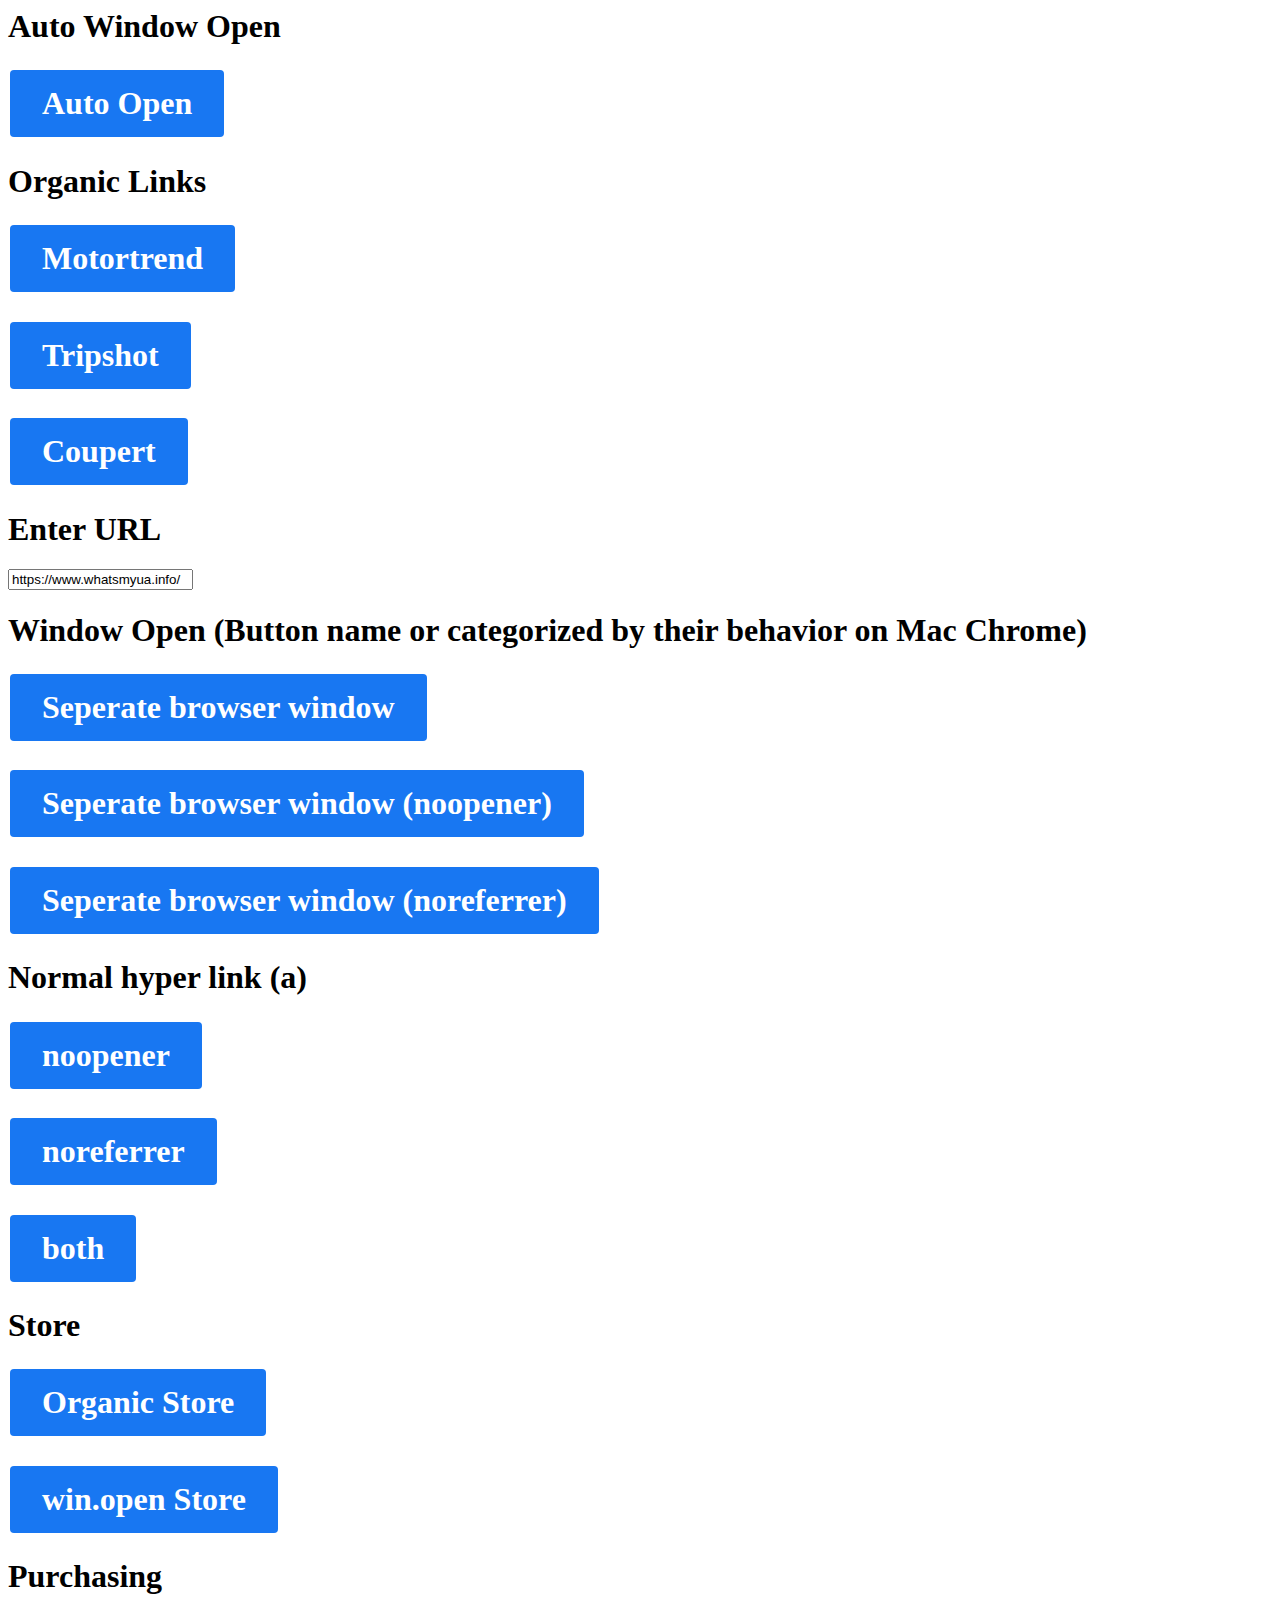
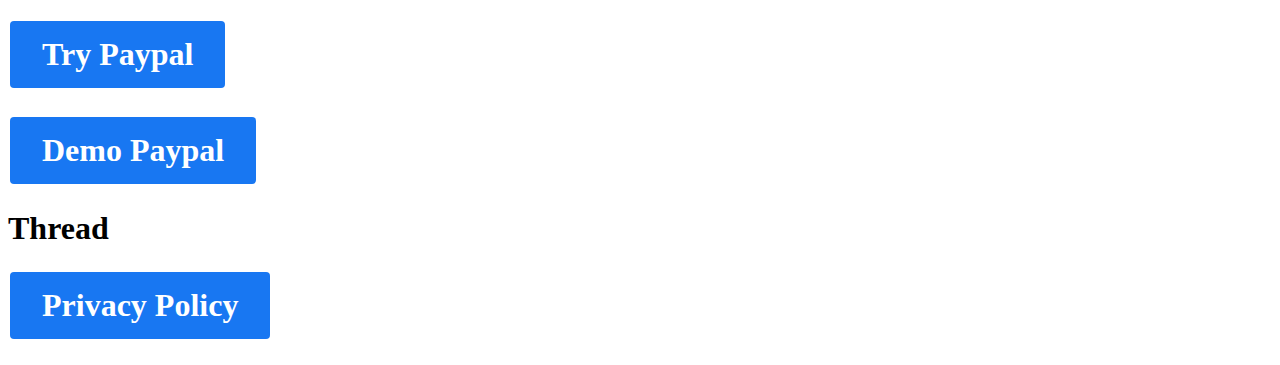
==== index.html @ ba380056 "rewind first page" ====
<html>

<head>
  <meta charset="utf-8" />
  <meta name="referrer" content="origin" />
  <link rel="stylesheet" href="style.css">
  <script>
    // Function to set initial link on page load
    function setInitialLink() {
      var initialUrl = document.getElementById("urlInput").value;
      document.getElementById("dynamicLink").href = initialUrl;
    }

    function updateLink() {
      // Get the value from the input field
      var userInput = document.getElementById("urlInput").value;
      // Set the href attribute of the link to the user input
      if (userInput.startsWith("http://") || userInput.startsWith("https://")) {
        document.getElementById("dynamicLink").href = userInput;
      } else {
        document.getElementById("dynamicLink").href = "https://" + userInput;
      }
    }

    function openInNewWindow(rel) {
      // Get the value from the input field
      var userInput = document.getElementById("urlInput").value;

      // Open the new window with the user input as the URL
      window.open(userInput, '_blank', rel);
    }

    // Add event listener to run setInitialLink when the document is fully loaded
    document.addEventListener("DOMContentLoaded", setInitialLink);
  </script>
  </script>
</head>

<body>
  <h1>Auto Window Open</h1>
  <div>
    <h1><a href="auto_window.html" class="button">Auto Open</a></h1>
  </div>
  <h1>Organic Links</h1>
  <div>
    <h1><a href="https://auth.motortrend.com/create-account" class="button">Motortrend</a></h1>
    <h1><a href="https://fb-seattle.tripshot.com" class="button">Tripshot</a></h1>
    <h1><a href="https://www.coupert.com/join/facebook" class="button">Coupert</a></h1>
  </div>
  <h1>Enter URL</h1>
  <input type="text" id="urlInput" value="https://www.whatsmyua.info/" placeholder="Enter URL here..."
    oninput="updateLink()">
  <h1>Window Open (Button name or categorized by their behavior on Mac Chrome)</h1>
  <div>
    <h1><a onclick="openInNewWindow()" class="button">Seperate browser window</a></h1>
    <h1><a onclick="openInNewWindow('noopener')" class="button">Seperate browser
        window (noopener)</a></h1>
    <h1><a onclick="openInNewWindow('noreferrer')" class="button">Seperate browser
        window (noreferrer)</a></h1>
  </div>
  <h1>Normal hyper link (a)</h1>
  <div>
    <h1><a href="https://www.whatsmyua.info/" id="dynamicLink" rel="noopener" target="_blank"
        class="button">noopener</a></h1>
    <h1><a href="https://www.whatsmyua.info/" id="dynamicLink" rel="noreferrer" target="_blank"
        class="button">noreferrer</a></h1>
    <h1><a href="https://www.whatsmyua.info/" id="dynamicLink" rel="noopener noreferrer" target="_blank"
        class="button">both</a></h1>
  </div>
  <!-- <div>
    <h1>On different Tab.</h1>
    <h1><a onclick="window.open('https://www.javascript-coder.com')" class="button">default</a></h1>
    <h1><a onclick="window.open('https://www.javascript-coder.com', '_blank')" class="button">_blank</a></h1>
    <h1>On the same Tab</h1>
    <h1><a onclick="window.open('https://www.javascript-coder.com', '_self')" class="button">_self</a></h1>
    <h1><a onclick="window.open('https://www.javascript-coder.com', '_parent')" class="button">_parent</a></h1>
    <h1><a onclick="window.open('https://www.javascript-coder.com', '_top')" class="button">_top</a></h1>
  </div>
  <div>
    <h1>On about:blank</h1>
    <h1><a onclick="window.open('about:blank')" class="button">default</a></h1>
    <h1><a onclick="window.open('about:blank', '_blank')" class="button">_blank</a></h1>
    <h1><a onclick="window.open('about:blank', '_self')" class="button">_self</a></h1>
    <h1><a onclick="window.open('about:blank', '_parent')" class="button">_parent</a></h1>
    <h1><a onclick="window.open('about:blank', '_top')" class="button">_top</a></h1>
  </div> -->
  <h1>Store</h1>
  <div>
    <h1><a href="https://play.google.com/store/apps/details?id=ai.nokto.wire&hl=en_US&gl=US" class="button">Organic
        Store</a></h1>
    <h1><a onclick="window.open('https://play.google.com/store/apps/details?id=ai.nokto.wire&hl=en_US&gl=US', '_blank')"
        class="button">win.open Store</a></h1>
  </div>
  <h1>Purchasing</h1>
  <div>
    <h1><a href="https://nichebeautylab.com" class="button">Try Paypal</a></h1>
    <h1><a
        href="https://ravishekhar.github.io/paypal-buttons/static/basic.html?client-id=AeRhxLMV6K9YksOG0Pw-eFZUpIHa2VJr-eiqjr8pWJNztbQ6rf8b0z__uvW3FSw6CqMjvgAwgFOCdv8a"
        class="button">Demo Paypal</a></h1>
  </div>
  <h1>Thread</h1>
  <div>
    <h1><a href="https://privacycenter.instagram.com/policy/?entry_point=instagram_settings"
        rel="nofollow noopener noreferrer" target="_blank" class="button">Privacy Policy</a></h1>
  </div>
</body>

</html>
---- style.css ----
.button {
    background-color: #1877F2;
    border: none;
    border-radius: 4px;
    color: white;
    padding: 15px 32px;
    text-align: center;
    text-decoration: none;
    display: inline-block;
    font-size: 32px;
    margin: 4px 2px;
    cursor: pointer;
}
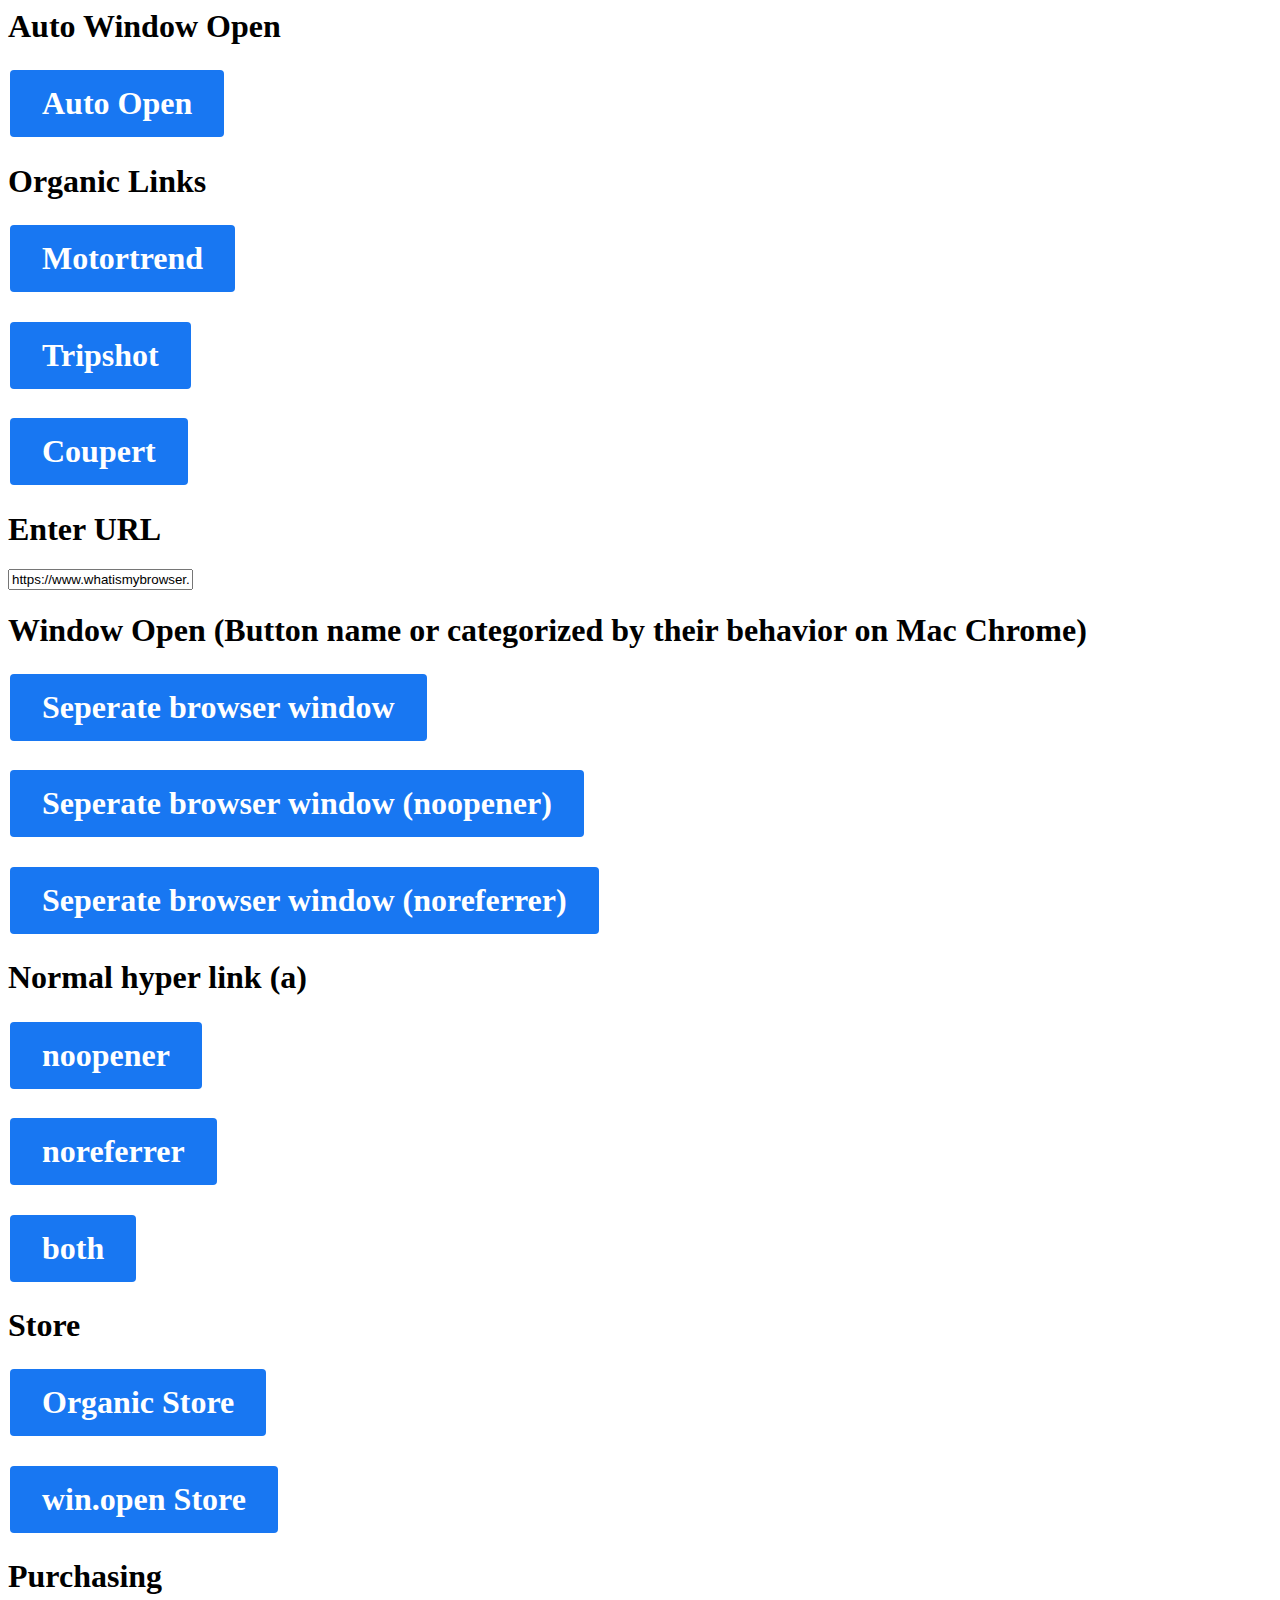
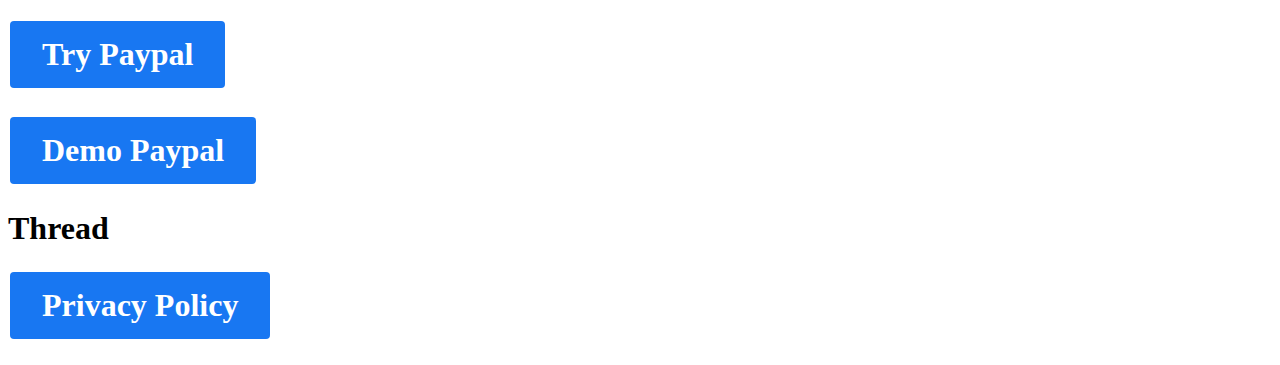
==== commit 662b7375: "change UA detection site" ====
--- a/index.html
+++ b/index.html
@@ -3,6 +3,7 @@
 <head>
   <meta charset="utf-8" />
   <meta name="referrer" content="origin" />
+  <meta name="theme-color" content="#4267B2">
   <link rel="stylesheet" href="style.css">
   <script>
     // Function to set initial link on page load
@@ -31,8 +32,11 @@
     }
 
     // Add event listener to run setInitialLink when the document is fully loaded
-    document.addEventListener("DOMContentLoaded", setInitialLink);
-  </script>
+    // document.addEventListener("DOMContentLoaded", setInitialLink);
+
+    // window.onload = function () {
+    //   window.open('https://www.google.com', '_blank');
+    // };
   </script>
 </head>
 
@@ -48,8 +52,8 @@
     <h1><a href="https://www.coupert.com/join/facebook" class="button">Coupert</a></h1>
   </div>
   <h1>Enter URL</h1>
-  <input type="text" id="urlInput" value="https://www.whatsmyua.info/" placeholder="Enter URL here..."
-    oninput="updateLink()">
+  <input type="text" id="urlInput" value="https://www.whatismybrowser.com/detect/what-is-my-user-agent/"
+    placeholder="Enter URL here..." oninput="updateLink()">
   <h1>Window Open (Button name or categorized by their behavior on Mac Chrome)</h1>
   <div>
     <h1><a onclick="openInNewWindow()" class="button">Seperate browser window</a></h1>
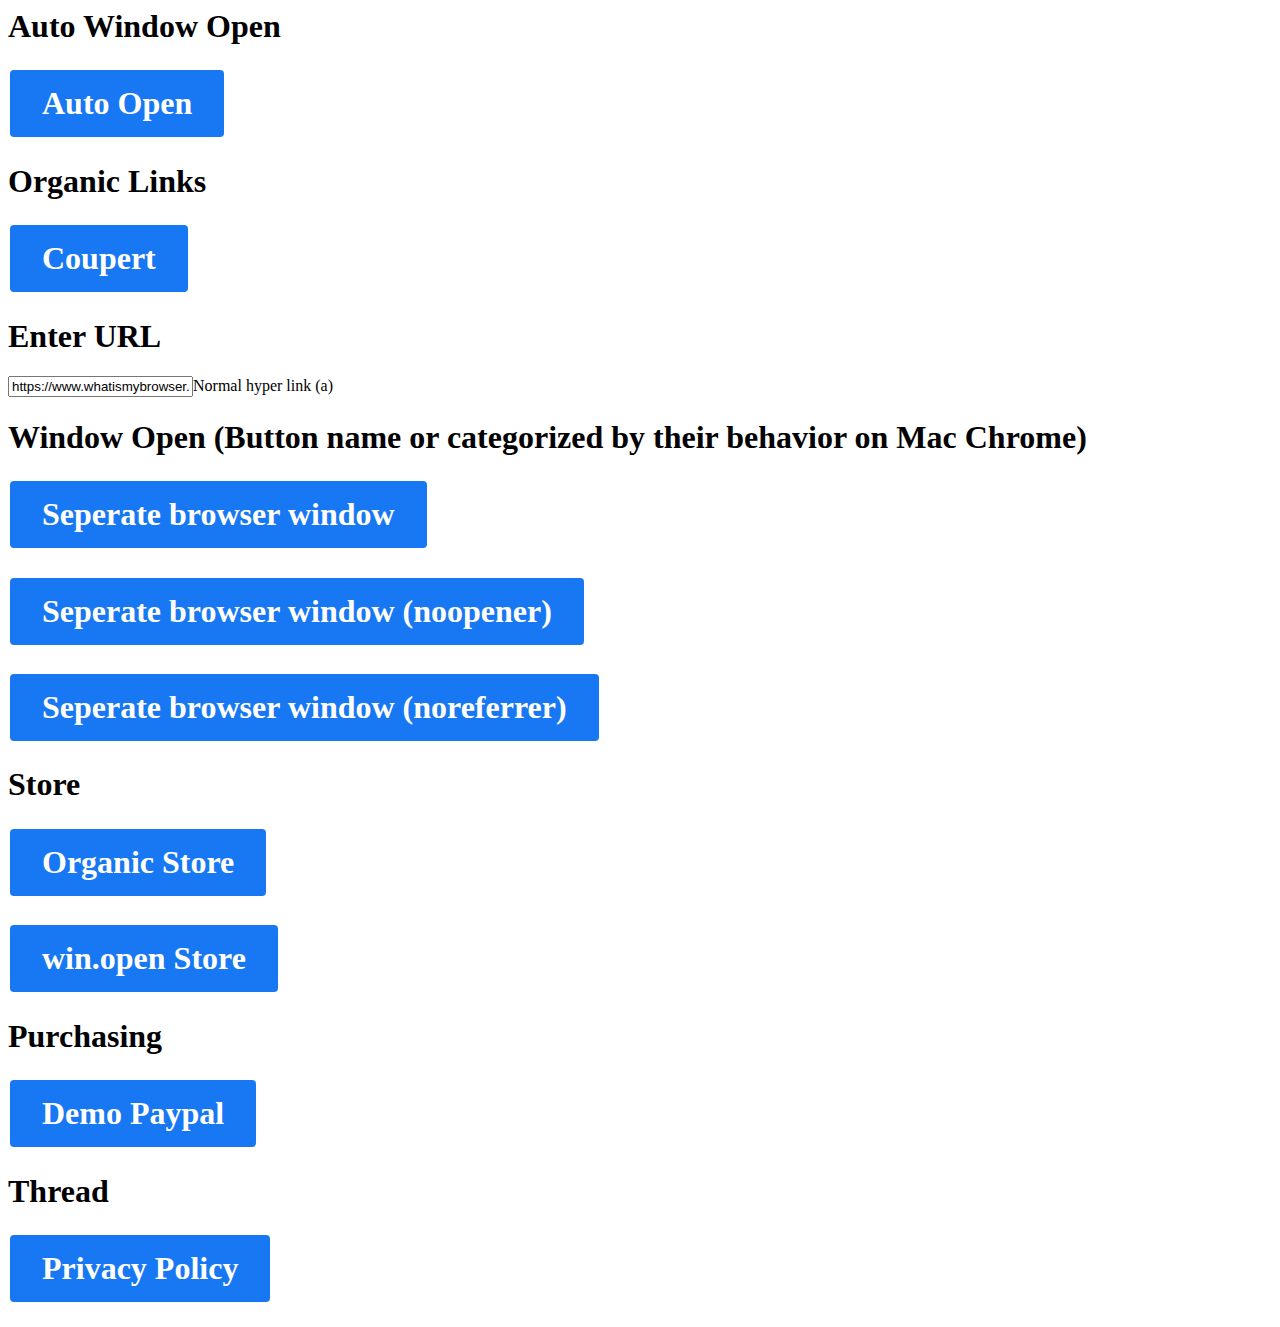
==== commit 9a9f890c: "remove unused" ====
--- a/index.html
+++ b/index.html
@@ -47,13 +47,12 @@
   </div>
   <h1>Organic Links</h1>
   <div>
-    <h1><a href="https://auth.motortrend.com/create-account" class="button">Motortrend</a></h1>
-    <h1><a href="https://fb-seattle.tripshot.com" class="button">Tripshot</a></h1>
     <h1><a href="https://www.coupert.com/join/facebook" class="button">Coupert</a></h1>
   </div>
   <h1>Enter URL</h1>
   <input type="text" id="urlInput" value="https://www.whatismybrowser.com/detect/what-is-my-user-agent/"
-    placeholder="Enter URL here..." oninput="updateLink()">
+    placeholder="Enter URL here..." oninput="updateLink()">Normal hyper link (a)
+
   <h1>Window Open (Button name or categorized by their behavior on Mac Chrome)</h1>
   <div>
     <h1><a onclick="openInNewWindow()" class="button">Seperate browser window</a></h1>
@@ -61,15 +60,6 @@
         window (noopener)</a></h1>
     <h1><a onclick="openInNewWindow('noreferrer')" class="button">Seperate browser
         window (noreferrer)</a></h1>
-  </div>
-  <h1>Normal hyper link (a)</h1>
-  <div>
-    <h1><a href="https://www.whatsmyua.info/" id="dynamicLink" rel="noopener" target="_blank"
-        class="button">noopener</a></h1>
-    <h1><a href="https://www.whatsmyua.info/" id="dynamicLink" rel="noreferrer" target="_blank"
-        class="button">noreferrer</a></h1>
-    <h1><a href="https://www.whatsmyua.info/" id="dynamicLink" rel="noopener noreferrer" target="_blank"
-        class="button">both</a></h1>
   </div>
   <!-- <div>
     <h1>On different Tab.</h1>
@@ -97,7 +87,6 @@
   </div>
   <h1>Purchasing</h1>
   <div>
-    <h1><a href="https://nichebeautylab.com" class="button">Try Paypal</a></h1>
     <h1><a
         href="https://ravishekhar.github.io/paypal-buttons/static/basic.html?client-id=AeRhxLMV6K9YksOG0Pw-eFZUpIHa2VJr-eiqjr8pWJNztbQ6rf8b0z__uvW3FSw6CqMjvgAwgFOCdv8a"
         class="button">Demo Paypal</a></h1>
